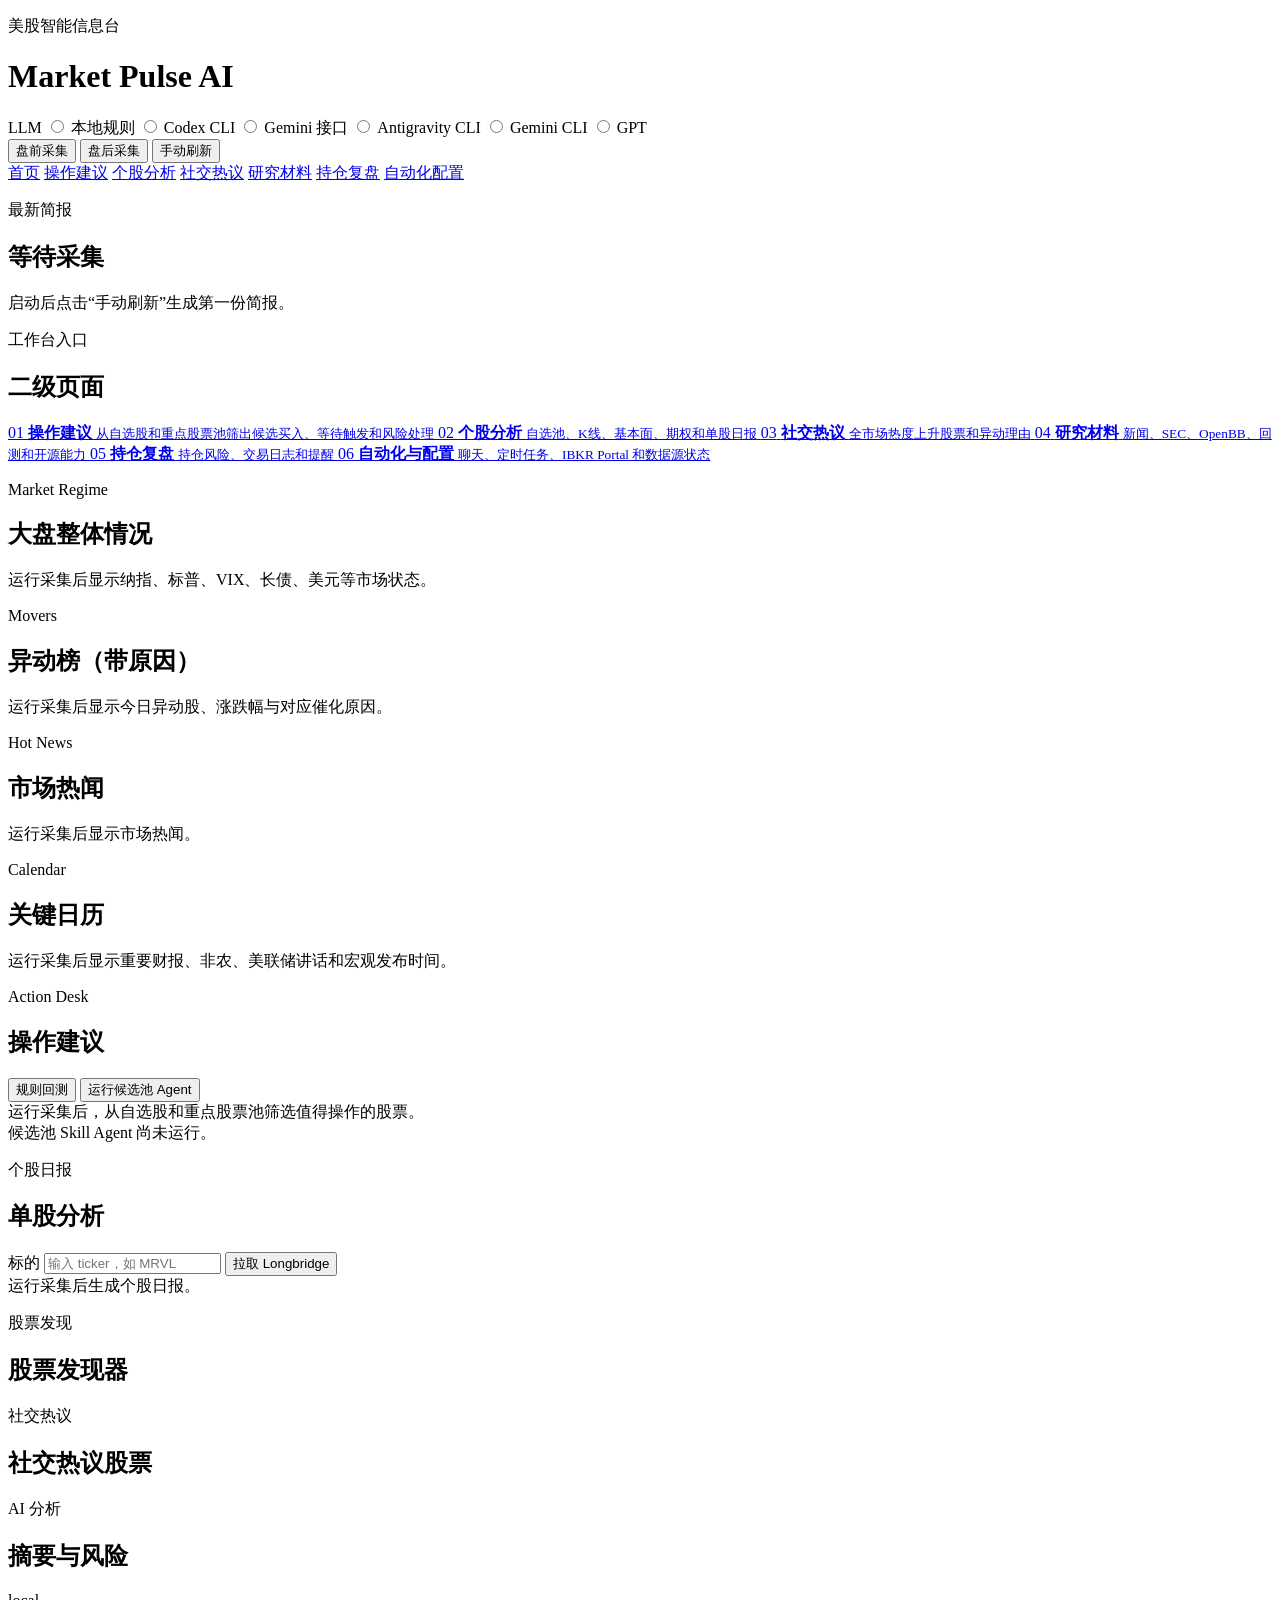
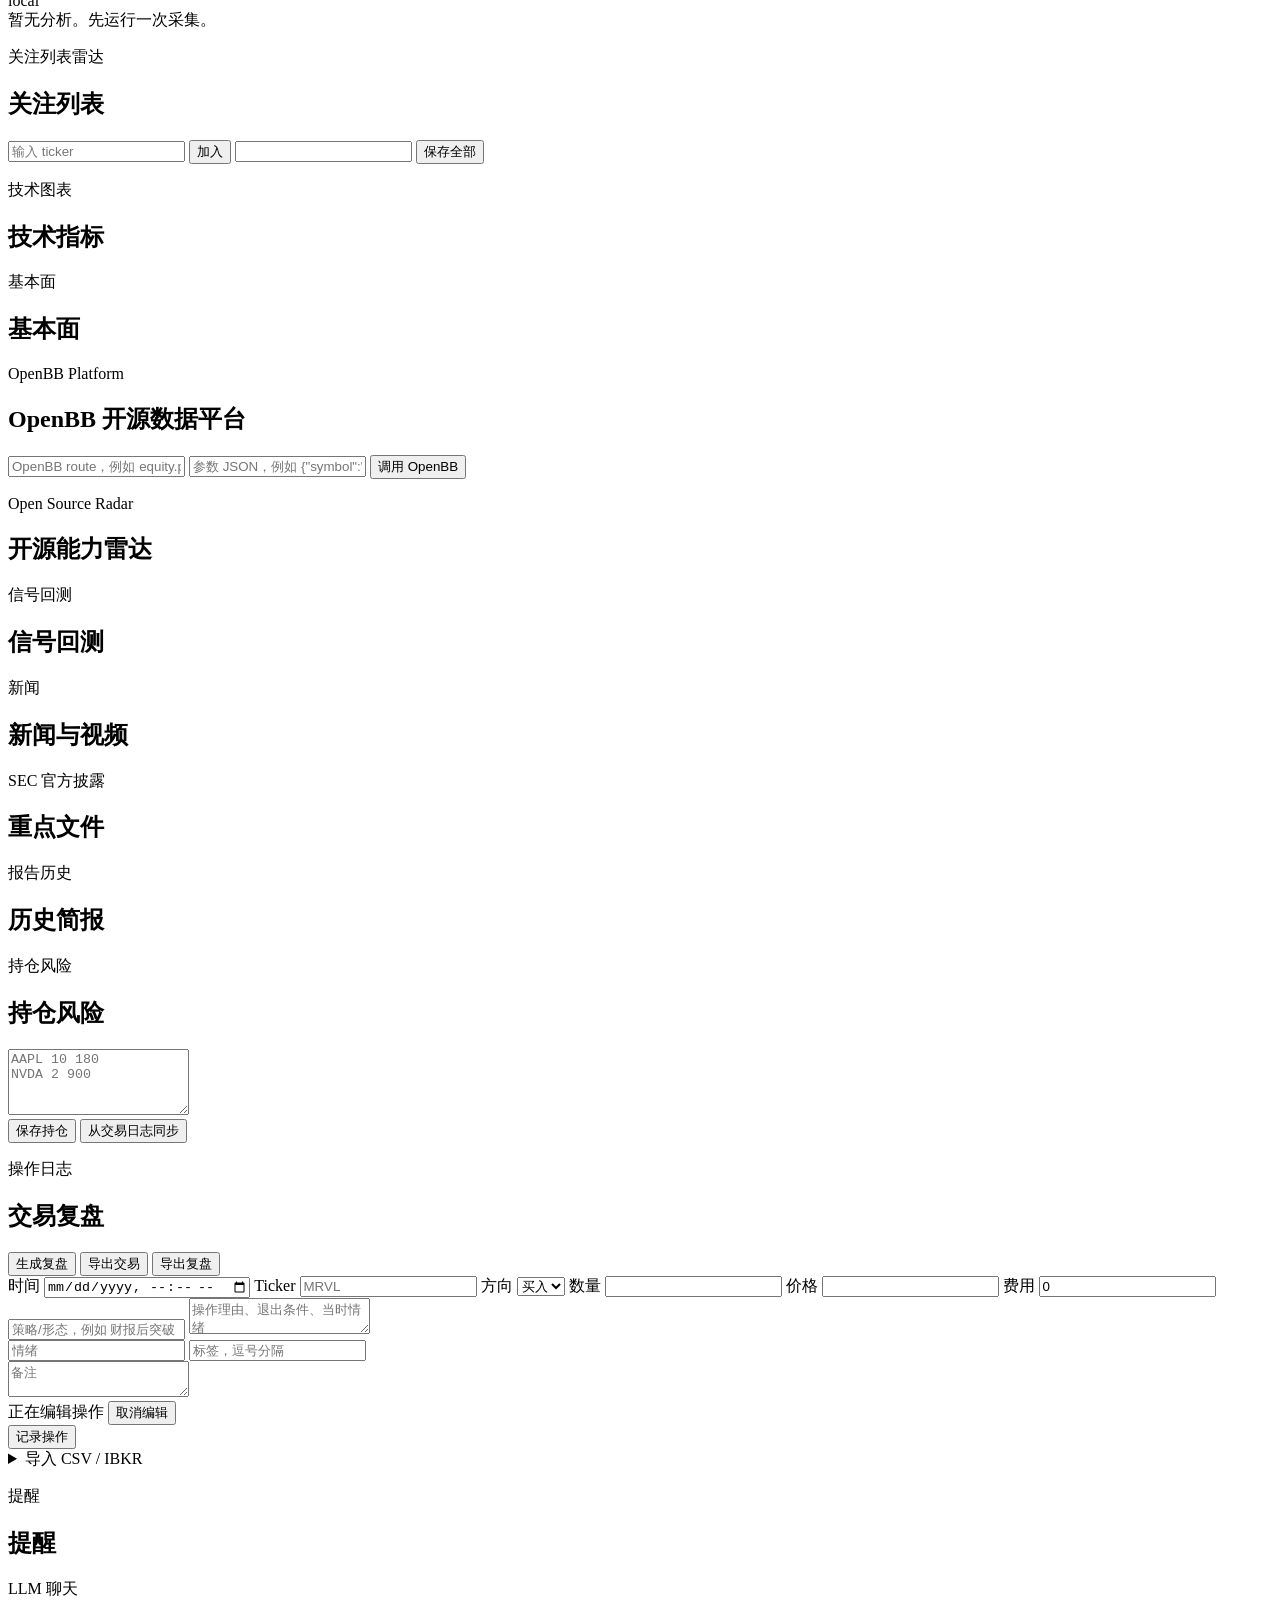
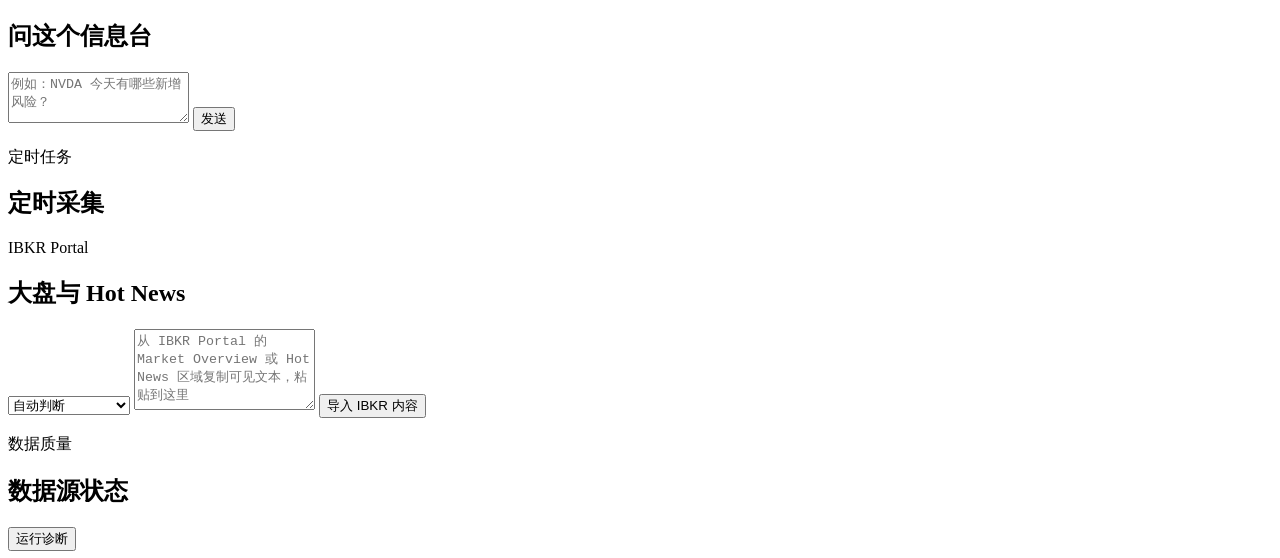
==== public/index.html @ 74708cc5 "Initial import of Market Pulse AI" ====
<!doctype html>
<html lang="zh-CN">
  <head>
    <meta charset="utf-8" />
    <meta name="viewport" content="width=device-width, initial-scale=1" />
    <title>Market Pulse AI</title>
    <link rel="stylesheet" href="/styles.css" />
  </head>
  <body>
    <div class="app-shell">
      <header class="topbar">
        <div>
          <p class="eyebrow">美股智能信息台</p>
          <h1>Market Pulse AI</h1>
        </div>
        <div class="top-controls">
          <div class="llm-picker" role="radiogroup" aria-label="LLM 提供方">
            <span class="llm-label">LLM</span>
            <label class="provider-segment">
              <input type="radio" name="llmProvider" value="local" />
              <span>本地规则</span>
            </label>
            <label class="provider-segment">
              <input type="radio" name="llmProvider" value="codex-cli" />
              <span>Codex CLI</span>
            </label>
            <label class="provider-segment">
              <input type="radio" name="llmProvider" value="gemini" />
              <span>Gemini 接口</span>
            </label>
            <label class="provider-segment">
              <input type="radio" name="llmProvider" value="antigravity-cli" />
              <span>Antigravity CLI</span>
            </label>
            <label class="provider-segment">
              <input type="radio" name="llmProvider" value="gemini-cli" />
              <span>Gemini CLI</span>
            </label>
            <label class="provider-segment">
              <input type="radio" name="llmProvider" value="openai" />
              <span>GPT</span>
            </label>
          </div>
          <div class="top-actions">
            <button id="runPre" class="btn primary" type="button">盘前采集</button>
            <button id="runPost" class="btn" type="button">盘后采集</button>
            <button id="runManual" class="btn ghost" type="button">手动刷新</button>
          </div>
        </div>
      </header>
      <nav class="page-nav" aria-label="页面导航">
        <a href="#/home" data-page-link="home">首页</a>
        <a href="#/actions" data-page-link="actions">操作建议</a>
        <a href="#/stocks" data-page-link="stocks">个股分析</a>
        <a href="#/social" data-page-link="social">社交热议</a>
        <a href="#/research" data-page-link="research">研究材料</a>
        <a href="#/portfolio" data-page-link="portfolio">持仓复盘</a>
        <a href="#/ops" data-page-link="ops">自动化配置</a>
      </nav>

      <main class="layout">
        <section class="main-column">
          <section class="panel status-panel" data-page-panel="ops">
            <div>
              <p class="section-label">最新简报</p>
              <h2 id="briefTitle">等待采集</h2>
              <p id="briefMeta" class="muted">启动后点击“手动刷新”生成第一份简报。</p>
            </div>
            <div class="status-grid" id="statusGrid"></div>
          </section>

          <section class="panel page-gateway-panel" data-page-panel="home">
            <div class="panel-head">
              <div>
                <p class="section-label">工作台入口</p>
                <h2>二级页面</h2>
              </div>
            </div>
            <div class="page-gateway-grid">
              <a class="page-gateway-card" href="#/actions">
                <span>01</span>
                <strong>操作建议</strong>
                <small>从自选股和重点股票池筛出候选买入、等待触发和风险处理</small>
              </a>
              <a class="page-gateway-card" href="#/stocks">
                <span>02</span>
                <strong>个股分析</strong>
                <small>自选池、K线、基本面、期权和单股日报</small>
              </a>
              <a class="page-gateway-card" href="#/social">
                <span>03</span>
                <strong>社交热议</strong>
                <small>全市场热度上升股票和异动理由</small>
              </a>
              <a class="page-gateway-card" href="#/research">
                <span>04</span>
                <strong>研究材料</strong>
                <small>新闻、SEC、OpenBB、回测和开源能力</small>
              </a>
              <a class="page-gateway-card" href="#/portfolio">
                <span>05</span>
                <strong>持仓复盘</strong>
                <small>持仓风险、交易日志和提醒</small>
              </a>
              <a class="page-gateway-card" href="#/ops">
                <span>06</span>
                <strong>自动化与配置</strong>
                <small>聊天、定时任务、IBKR Portal 和数据源状态</small>
              </a>
            </div>
          </section>

          <section class="panel market-panel" data-page-panel="home">
            <div class="panel-head">
              <div>
                <p class="section-label">Market Regime</p>
                <h2>大盘整体情况</h2>
              </div>
            </div>
            <div id="marketOverview" class="market-overview empty-state">
              运行采集后显示纳指、标普、VIX、长债、美元等市场状态。
            </div>
          </section>

          <section class="panel movers-panel" data-page-panel="home">
            <div class="panel-head">
              <div>
                <p class="section-label">Movers</p>
                <h2>异动榜（带原因）</h2>
              </div>
            </div>
            <div id="moversWithReasonsBox" class="movers-box empty-state">
              运行采集后显示今日异动股、涨跌幅与对应催化原因。
            </div>
          </section>

          <section class="panel hot-news-panel" data-page-panel="home">
            <div class="panel-head">
              <div>
                <p class="section-label">Hot News</p>
                <h2>市场热闻</h2>
              </div>
            </div>
            <div id="hotNewsList" class="hot-news-list empty-state">
              运行采集后显示市场热闻。
            </div>
          </section>

          <section class="panel" data-page-panel="home">
            <div class="panel-head">
              <div>
                <p class="section-label">Calendar</p>
                <h2>关键日历</h2>
              </div>
            </div>
            <div id="eventCalendarBox" class="event-calendar-box empty-state">
              运行采集后显示重要财报、非农、美联储讲话和宏观发布时间。
            </div>
          </section>

          <section class="panel action-suggestions-panel" data-page-panel="actions">
            <div class="panel-head">
              <div>
                <p class="section-label">Action Desk</p>
                <h2>操作建议</h2>
              </div>
              <div class="top-actions">
                <button id="runAllStockAgentBacktest" class="btn ghost" type="button">规则回测</button>
                <button id="runAllStockAgent" class="btn secondary" type="button">运行候选池 Agent</button>
              </div>
            </div>
            <div id="actionSuggestionsBox" class="action-suggestions-box empty-state">
              运行采集后，从自选股和重点股票池筛选值得操作的股票。
            </div>
            <div id="allStockAgentBox" class="all-stock-agent-box empty-state">
              候选池 Skill Agent 尚未运行。
            </div>
          </section>

          <section class="panel stock-report-panel" data-page-panel="stocks">
            <div class="panel-head">
              <div>
                <p class="section-label">个股日报</p>
                <h2>单股分析</h2>
              </div>
              <form id="stockReportForm" class="ticker-search-form">
                <label class="ticker-search-wrap">
                  <span>标的</span>
                  <input
                    id="stockReportInput"
                    list="stockReportOptions"
                    autocomplete="off"
                    spellcheck="false"
                    placeholder="输入 ticker，如 MRVL"
                    aria-label="输入个股 ticker"
                  />
                </label>
                <datalist id="stockReportOptions"></datalist>
                <button id="stockReportFetch" class="btn compact" type="submit">拉取 Longbridge</button>
              </form>
            </div>
            <div id="stockReportBox" class="stock-report-box empty-state">
              运行采集后生成个股日报。
            </div>
          </section>

          <section class="panel" data-page-panel="stocks">
            <div class="panel-head">
              <div>
                <p class="section-label">股票发现</p>
                <h2>股票发现器</h2>
              </div>
            </div>
            <div id="discoveryGrid" class="discovery-grid"></div>
          </section>

          <section class="panel" data-page-panel="social">
            <div class="panel-head">
              <div>
                <p class="section-label">社交热议</p>
                <h2>社交热议股票</h2>
              </div>
            </div>
            <div id="socialGrid" class="social-grid"></div>
          </section>

          <section class="panel" data-page-panel="research">
            <div class="panel-head">
              <div>
                <p class="section-label">AI 分析</p>
                <h2>摘要与风险</h2>
              </div>
              <span id="analysisProvider" class="pill">local</span>
            </div>
            <div id="analysisBody" class="analysis-body empty-state">
              暂无分析。先运行一次采集。
            </div>
          </section>

          <section class="panel" data-page-panel="stocks">
            <div class="panel-head">
              <div>
                <p class="section-label">关注列表雷达</p>
                <h2>关注列表</h2>
              </div>
              <form id="watchlistForm" class="watchlist-form">
                <input id="watchlistAddInput" aria-label="新增自选 ticker" placeholder="输入 ticker" />
                <button id="watchlistAddButton" class="btn compact primary" type="button">加入</button>
                <input id="watchlistInput" aria-label="完整关注列表 ticker" />
                <button class="btn compact" type="submit">保存全部</button>
              </form>
            </div>
            <div id="tickerGrid" class="ticker-grid"></div>
          </section>

          <section class="panel" data-page-panel="stocks">
            <div class="panel-head">
              <div>
                <p class="section-label">技术图表</p>
                <h2>技术指标</h2>
              </div>
            </div>
            <div id="technicalGrid" class="technical-grid"></div>
          </section>

          <section class="panel" data-page-panel="stocks">
            <div class="panel-head">
              <div>
                <p class="section-label">基本面</p>
                <h2>基本面</h2>
              </div>
            </div>
            <div id="fundamentalGrid" class="fundamental-grid"></div>
          </section>

          <section class="panel" data-page-panel="research">
            <div class="panel-head">
              <div>
                <p class="section-label">OpenBB Platform</p>
                <h2>OpenBB 开源数据平台</h2>
              </div>
            </div>
            <form id="openbbRouteForm" class="openbb-route-form">
              <input id="openbbRouteInput" placeholder="OpenBB route，例如 equity.price.quote" />
              <input id="openbbParamsInput" placeholder='参数 JSON，例如 {"symbol":"AAPL","provider":"yfinance"}' />
              <button class="btn compact" type="submit">调用 OpenBB</button>
            </form>
            <div id="openbbRouteResult" class="openbb-route-result"></div>
            <div id="openbbGrid" class="openbb-grid"></div>
          </section>

          <section class="panel" data-page-panel="research">
            <div class="panel-head">
              <div>
                <p class="section-label">Open Source Radar</p>
                <h2>开源能力雷达</h2>
              </div>
            </div>
            <div id="capabilityRadar" class="capability-radar"></div>
          </section>

          <section class="panel" data-page-panel="research">
            <div class="panel-head">
              <div>
                <p class="section-label">信号回测</p>
                <h2>信号回测</h2>
              </div>
            </div>
            <div id="backtestBox" class="backtest-box"></div>
          </section>

          <section class="split" data-page-panel="research">
            <section class="panel">
              <div class="panel-head">
                <div>
                  <p class="section-label">新闻</p>
                  <h2>新闻与视频</h2>
                </div>
              </div>
              <div id="newsList" class="feed-list"></div>
            </section>

            <section class="panel">
              <div class="panel-head">
                <div>
                  <p class="section-label">SEC 官方披露</p>
                  <h2>重点文件</h2>
                </div>
              </div>
              <div id="filingList" class="feed-list"></div>
            </section>
          </section>
        </section>

        <aside class="side-column">
          <section class="panel" data-page-panel="ops">
            <div class="panel-head">
              <div>
                <p class="section-label">报告历史</p>
                <h2>历史简报</h2>
              </div>
            </div>
            <div id="runHistoryBox" class="run-history-box"></div>
          </section>

          <section class="panel" data-page-panel="portfolio">
            <div class="panel-head">
              <div>
                <p class="section-label">持仓风险</p>
                <h2>持仓风险</h2>
              </div>
            </div>
            <form id="portfolioForm" class="portfolio-form">
              <textarea
                id="portfolioInput"
                rows="4"
                placeholder="AAPL 10 180&#10;NVDA 2 900"
              ></textarea>
              <div class="portfolio-actions">
                <button class="btn compact" type="submit">保存持仓</button>
                <button id="portfolioFromTradesButton" class="btn compact ghost" type="button">从交易日志同步</button>
              </div>
            </form>
            <div id="portfolioBox" class="portfolio-box"></div>
          </section>

          <section class="panel trade-journal-panel" data-page-panel="portfolio">
            <div class="panel-head">
              <div>
                <p class="section-label">操作日志</p>
                <h2>交易复盘</h2>
              </div>
              <div class="trade-toolbar">
                <button id="tradeReviewButton" class="btn compact" type="button">生成复盘</button>
                <button id="tradeExportButton" class="btn compact ghost" type="button">导出交易</button>
                <button id="tradeJournalExportButton" class="btn compact ghost" type="button">导出复盘</button>
              </div>
            </div>
            <form id="tradeForm" class="trade-form">
              <div class="trade-form-grid">
                <label>
                  <span>时间</span>
                  <input id="tradeDate" type="datetime-local" />
                </label>
                <label>
                  <span>Ticker</span>
                  <input id="tradeTicker" placeholder="MRVL" />
                </label>
                <label>
                  <span>方向</span>
                  <select id="tradeSide">
                    <option value="buy">买入</option>
                    <option value="sell">卖出</option>
                  </select>
                </label>
                <label>
                  <span>数量</span>
                  <input id="tradeQuantity" type="number" min="0" step="0.0001" />
                </label>
                <label>
                  <span>价格</span>
                  <input id="tradePrice" type="number" min="0" step="0.0001" />
                </label>
                <label>
                  <span>费用</span>
                  <input id="tradeFees" type="number" min="0" step="0.01" value="0" />
                </label>
              </div>
              <input id="tradeStrategy" placeholder="策略/形态，例如 财报后突破" />
              <textarea id="tradeThesis" rows="2" placeholder="操作理由、退出条件、当时情绪"></textarea>
              <div class="trade-form-grid compact-grid">
                <input id="tradeEmotion" placeholder="情绪" />
                <input id="tradeTags" placeholder="标签，逗号分隔" />
              </div>
              <textarea id="tradeNotes" rows="2" placeholder="备注"></textarea>
              <div id="tradeEditBar" class="trade-edit-bar hidden">
                <span id="tradeEditLabel">正在编辑操作</span>
                <button id="tradeEditCancel" class="icon-text" type="button">取消编辑</button>
              </div>
              <button id="tradeSubmitButton" class="btn compact primary" type="submit">记录操作</button>
            </form>
            <details class="import-box">
              <summary>导入 CSV / IBKR</summary>
              <textarea
                id="tradeImportText"
                rows="4"
                placeholder="date,ticker,side,quantity,price,fees,strategy,notes&#10;或粘贴 IBKR Flex XML，包含 <Trade> / <TradeConfirm>"
              ></textarea>
              <div class="trade-actions">
                <button id="tradeImportButton" class="btn compact" type="button">导入文本</button>
                <button id="ibkrSyncButton" class="btn compact ghost" type="button">同步 IBKR Flex</button>
              </div>
            </details>
            <div id="tradeJournalBox" class="trade-journal-box"></div>
            <div id="tradeReviewBox" class="trade-review-box"></div>
          </section>

          <section class="panel" data-page-panel="portfolio">
            <div class="panel-head">
              <div>
                <p class="section-label">提醒</p>
                <h2>提醒</h2>
              </div>
            </div>
            <div id="alertsBox" class="alerts-box"></div>
          </section>

          <section class="panel chat-panel" data-page-panel="ops">
            <div class="panel-head">
              <div>
                <p class="section-label">LLM 聊天</p>
                <h2>问这个信息台</h2>
              </div>
            </div>
            <div id="chatLog" class="chat-log"></div>
            <form id="chatForm" class="chat-form">
              <textarea
                id="chatInput"
                rows="3"
                placeholder="例如：NVDA 今天有哪些新增风险？"
              ></textarea>
              <button class="btn primary" type="submit">发送</button>
            </form>
          </section>

          <section class="panel" data-page-panel="ops">
            <div class="panel-head">
              <div>
                <p class="section-label">定时任务</p>
                <h2>定时采集</h2>
              </div>
            </div>
            <div id="scheduleBox" class="stack"></div>
          </section>

          <section class="panel" data-page-panel="ops">
            <div class="panel-head">
              <div>
                <p class="section-label">IBKR Portal</p>
                <h2>大盘与 Hot News</h2>
              </div>
            </div>
            <form id="ibkrPortalForm" class="ibkr-portal-form">
              <div class="feed-meta" id="ibkrPortalMeta"></div>
              <select id="ibkrPortalKind" aria-label="IBKR Portal 内容类型">
                <option value="mixed">自动判断</option>
                <option value="market-overview">Market Overview</option>
                <option value="hot-news">Hot News</option>
              </select>
              <textarea
                id="ibkrPortalInput"
                rows="5"
                placeholder="从 IBKR Portal 的 Market Overview 或 Hot News 区域复制可见文本，粘贴到这里"
              ></textarea>
              <button class="btn compact" type="submit">导入 IBKR 内容</button>
            </form>
          </section>

          <section class="panel" data-page-panel="ops">
            <div class="panel-head">
              <div>
                <p class="section-label">数据质量</p>
                <h2>数据源状态</h2>
              </div>
              <button id="diagnoseSources" class="btn compact" type="button">运行诊断</button>
            </div>
            <div id="providerBox" class="provider-box"></div>
          </section>
        </aside>
      </main>
    </div>

    <script src="/app.js"></script>
  </body>
</html>
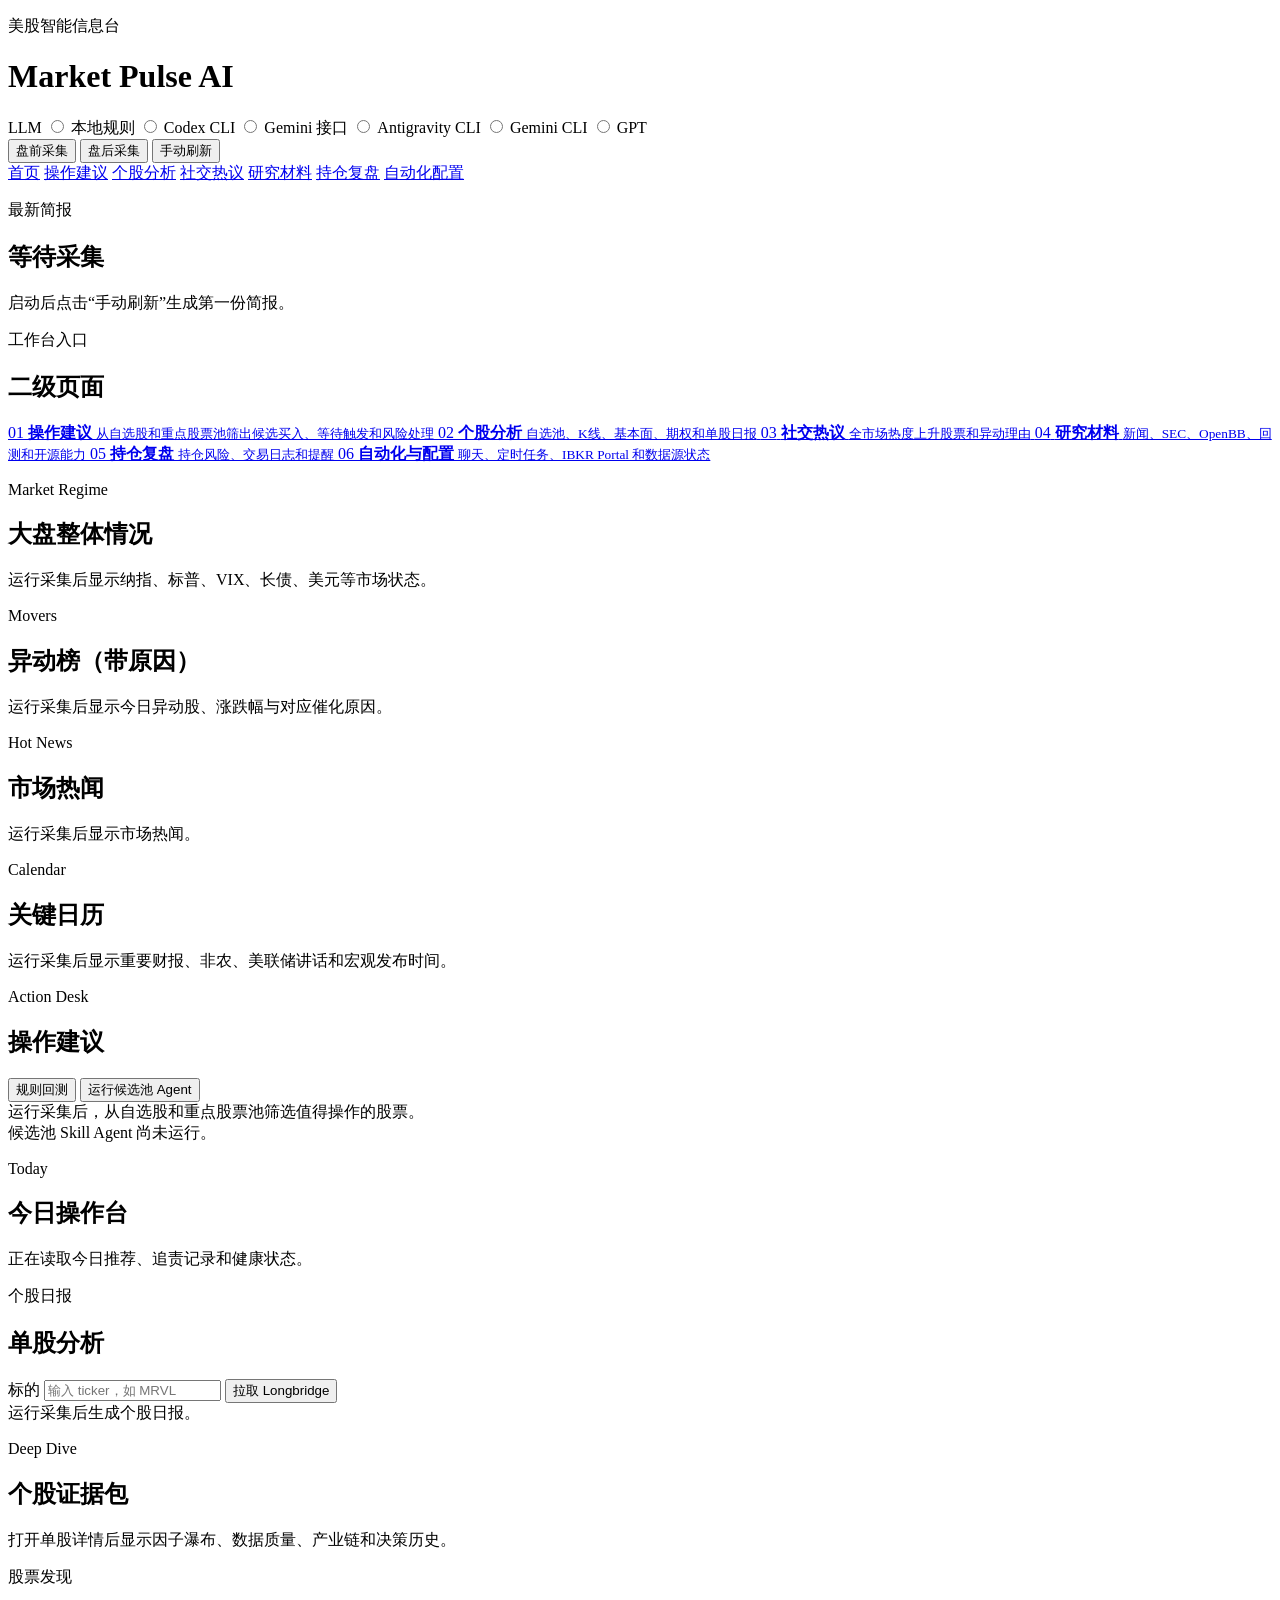
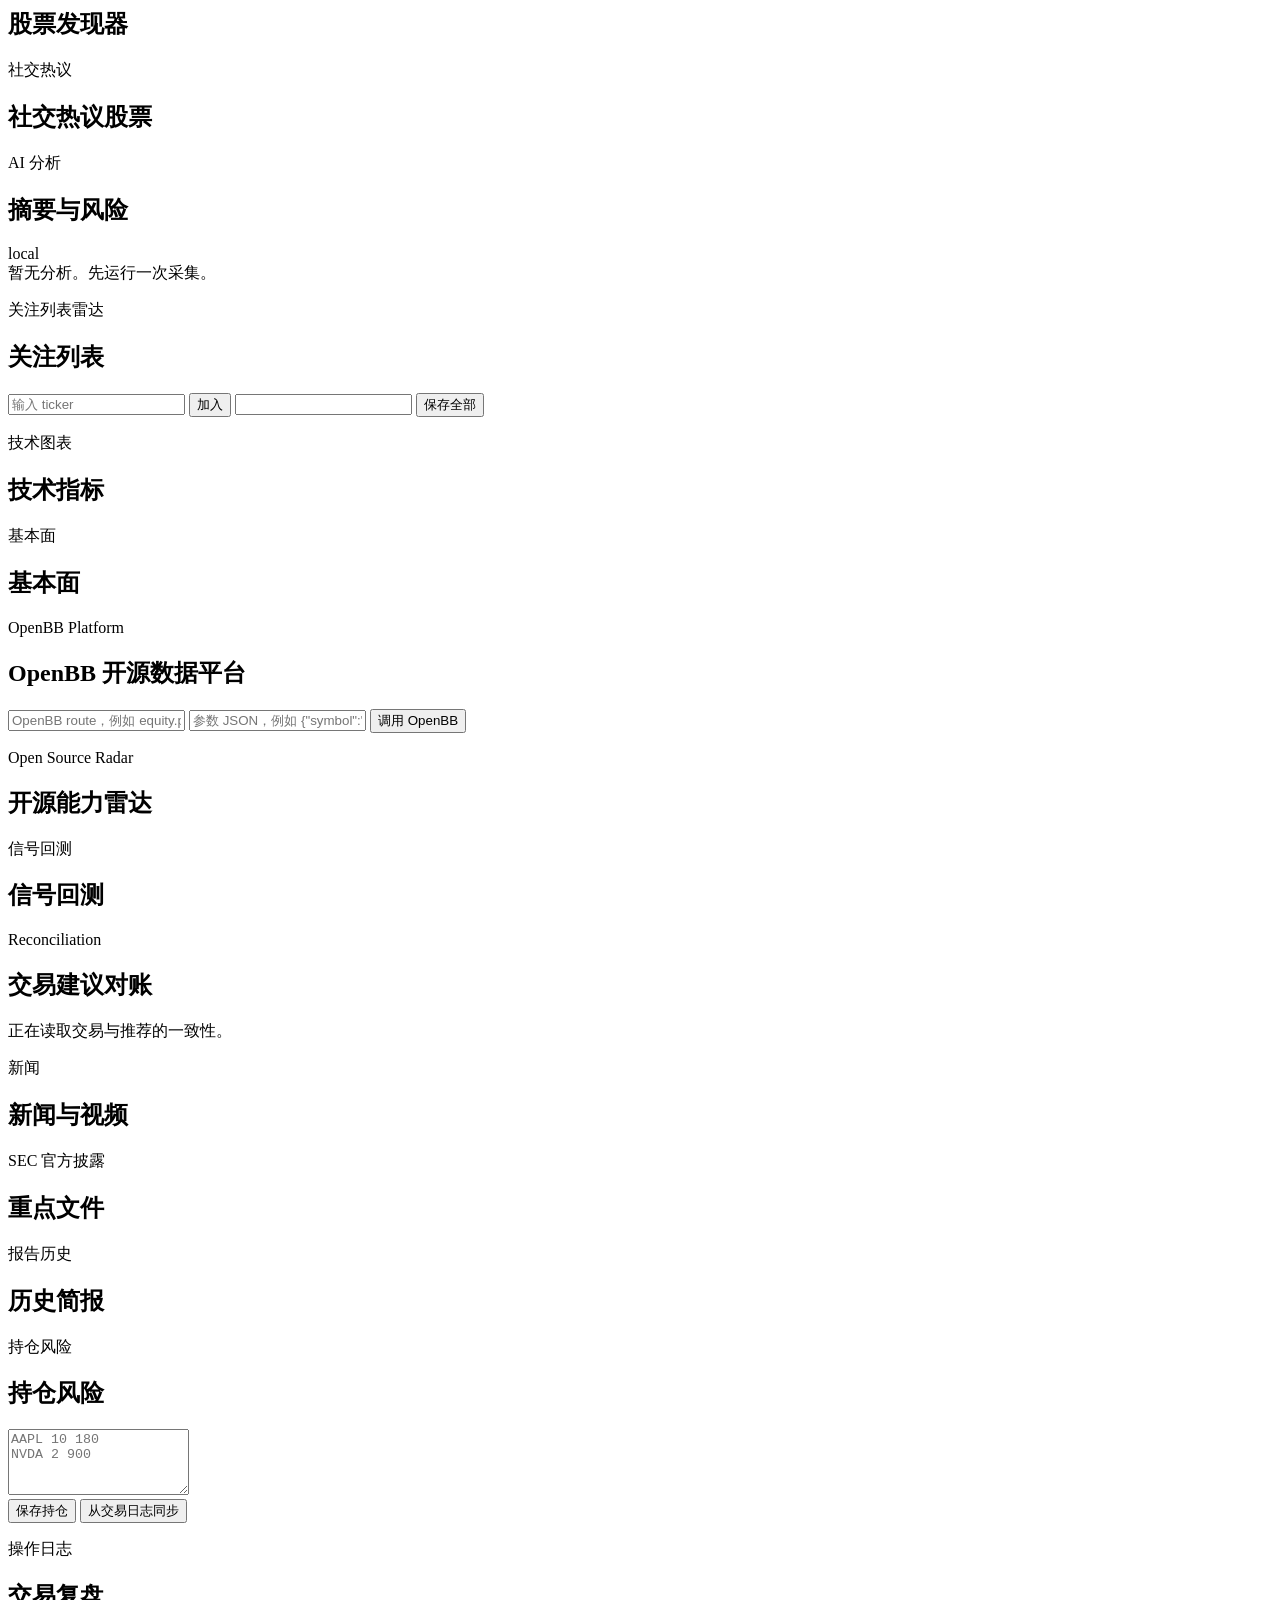
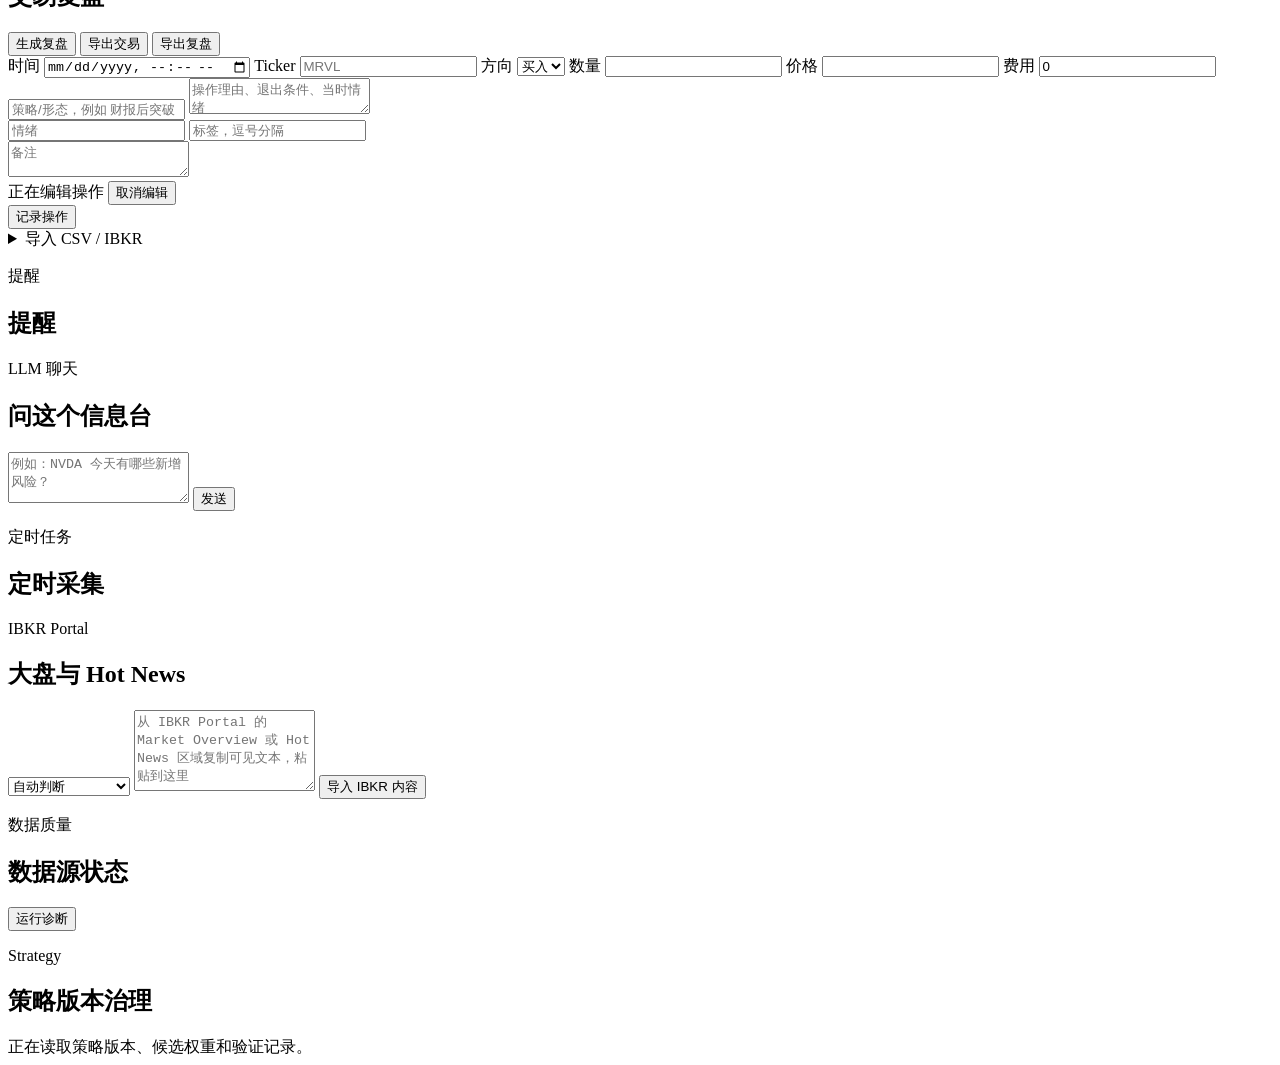
==== commit 92d1ad63: "WP9: add daily loop frontend surfaces" ====
--- a/public/index.html
+++ b/public/index.html
@@ -177,6 +177,18 @@
             </div>
           </section>
 
+          <section class="panel" data-page-panel="actions">
+            <div class="panel-head">
+              <div>
+                <p class="section-label">Today</p>
+                <h2>今日操作台</h2>
+              </div>
+            </div>
+            <div id="todayDeskBox" class="daily-loop-box empty-state">
+              正在读取今日推荐、追责记录和健康状态。
+            </div>
+          </section>
+
           <section class="panel stock-report-panel" data-page-panel="stocks">
             <div class="panel-head">
               <div>
@@ -207,6 +219,18 @@
           <section class="panel" data-page-panel="stocks">
             <div class="panel-head">
               <div>
+                <p class="section-label">Deep Dive</p>
+                <h2>个股证据包</h2>
+              </div>
+            </div>
+            <div id="stockDeepDiveBox" class="deep-dive-box empty-state">
+              打开单股详情后显示因子瀑布、数据质量、产业链和决策历史。
+            </div>
+          </section>
+
+          <section class="panel" data-page-panel="stocks">
+            <div class="panel-head">
+              <div>
                 <p class="section-label">股票发现</p>
                 <h2>股票发现器</h2>
               </div>
@@ -307,6 +331,18 @@
               </div>
             </div>
             <div id="backtestBox" class="backtest-box"></div>
+          </section>
+
+          <section class="panel" data-page-panel="portfolio">
+            <div class="panel-head">
+              <div>
+                <p class="section-label">Reconciliation</p>
+                <h2>交易建议对账</h2>
+              </div>
+            </div>
+            <div id="recommendationReconciliationBox" class="reconciliation-box empty-state">
+              正在读取交易与推荐的一致性。
+            </div>
           </section>
 
           <section class="split" data-page-panel="research">
@@ -506,6 +542,18 @@
             </div>
             <div id="providerBox" class="provider-box"></div>
           </section>
+
+          <section class="panel" data-page-panel="ops">
+            <div class="panel-head">
+              <div>
+                <p class="section-label">Strategy</p>
+                <h2>策略版本治理</h2>
+              </div>
+            </div>
+            <div id="strategyGovernanceBox" class="strategy-governance-box empty-state">
+              正在读取策略版本、候选权重和验证记录。
+            </div>
+          </section>
         </aside>
       </main>
     </div>
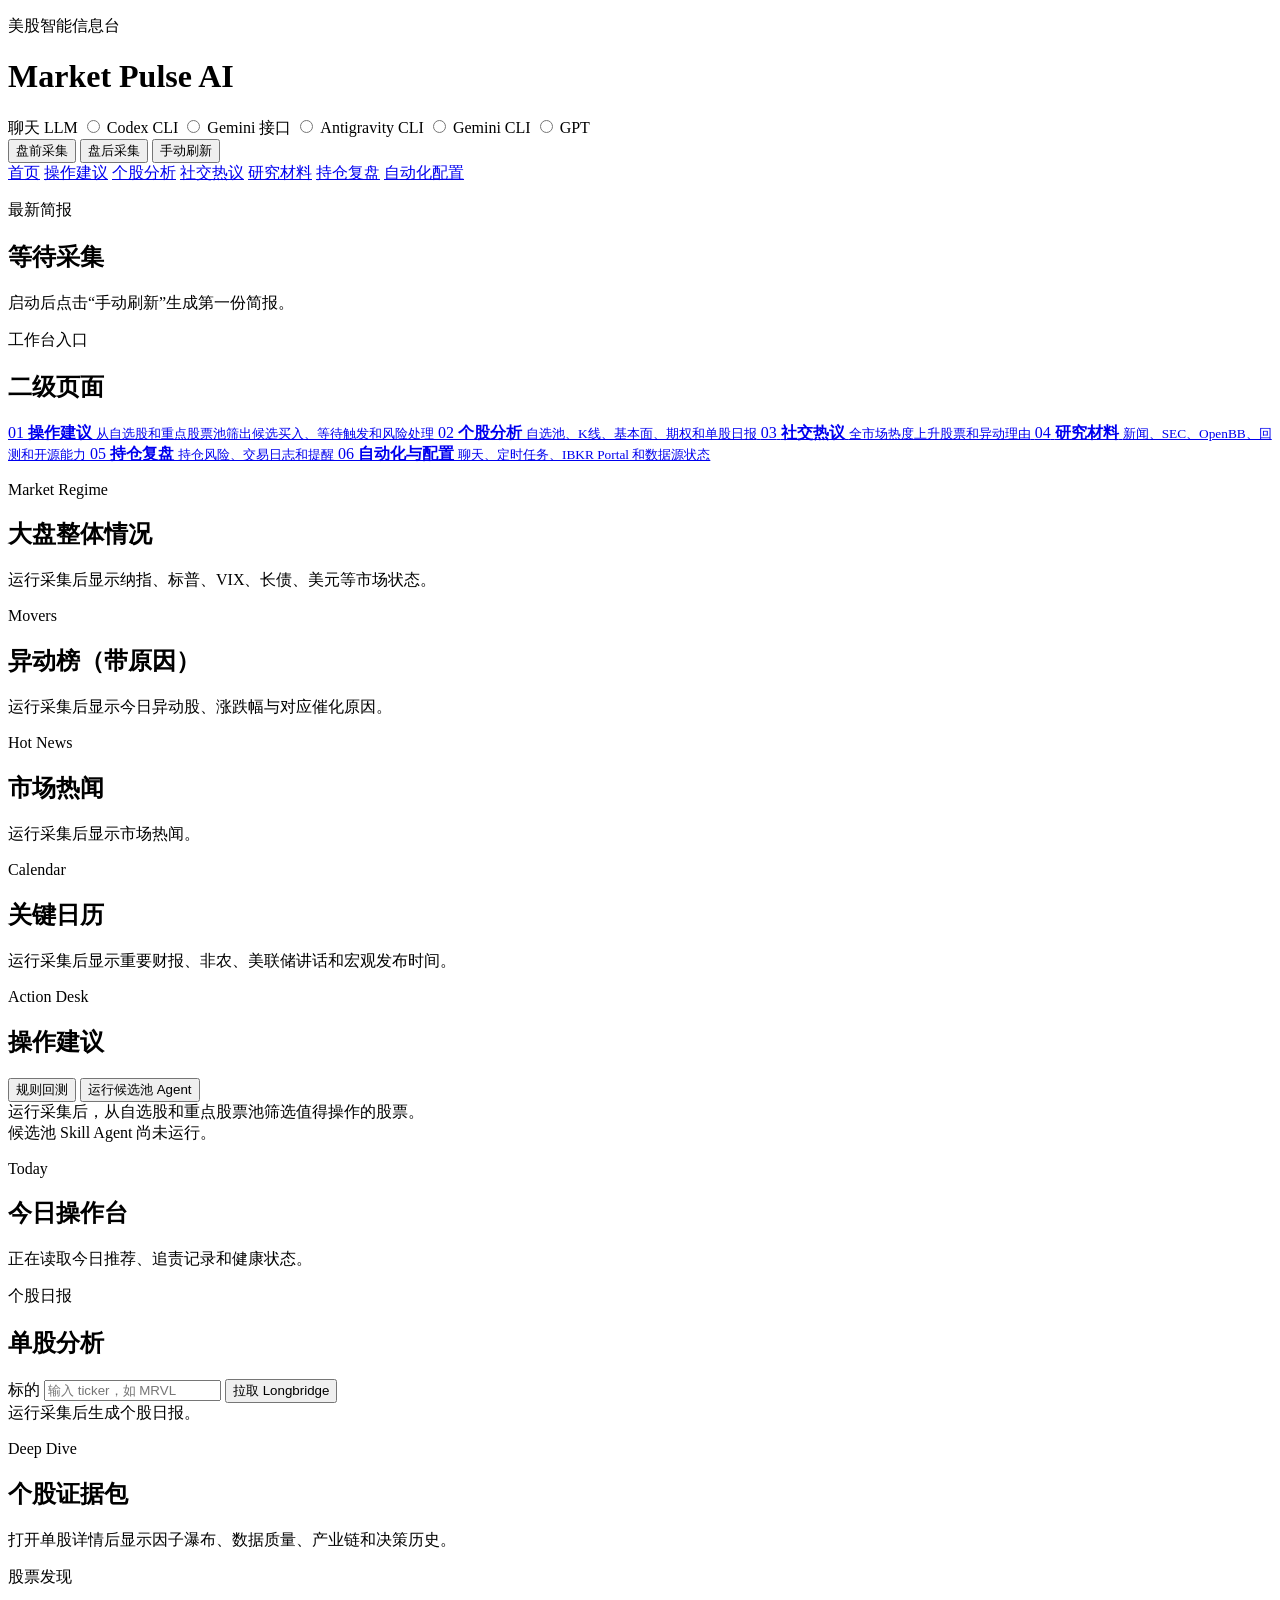
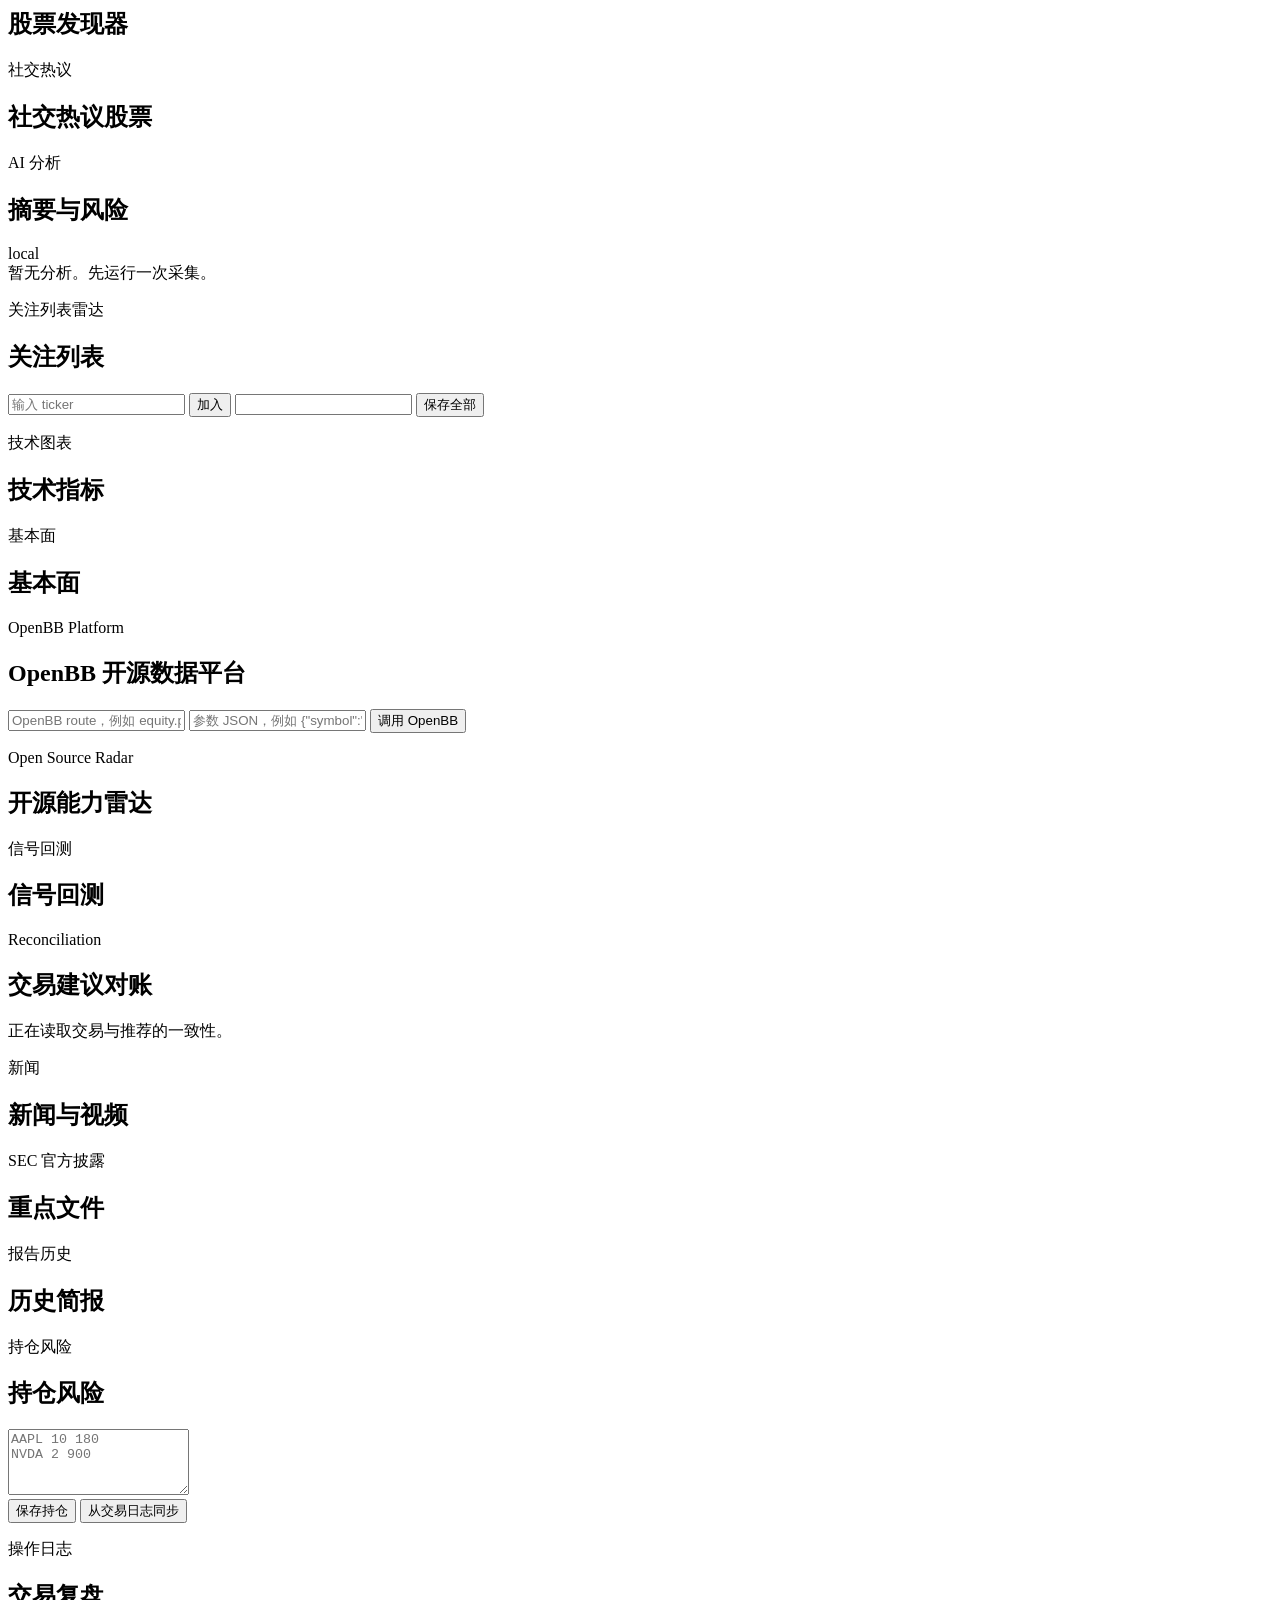
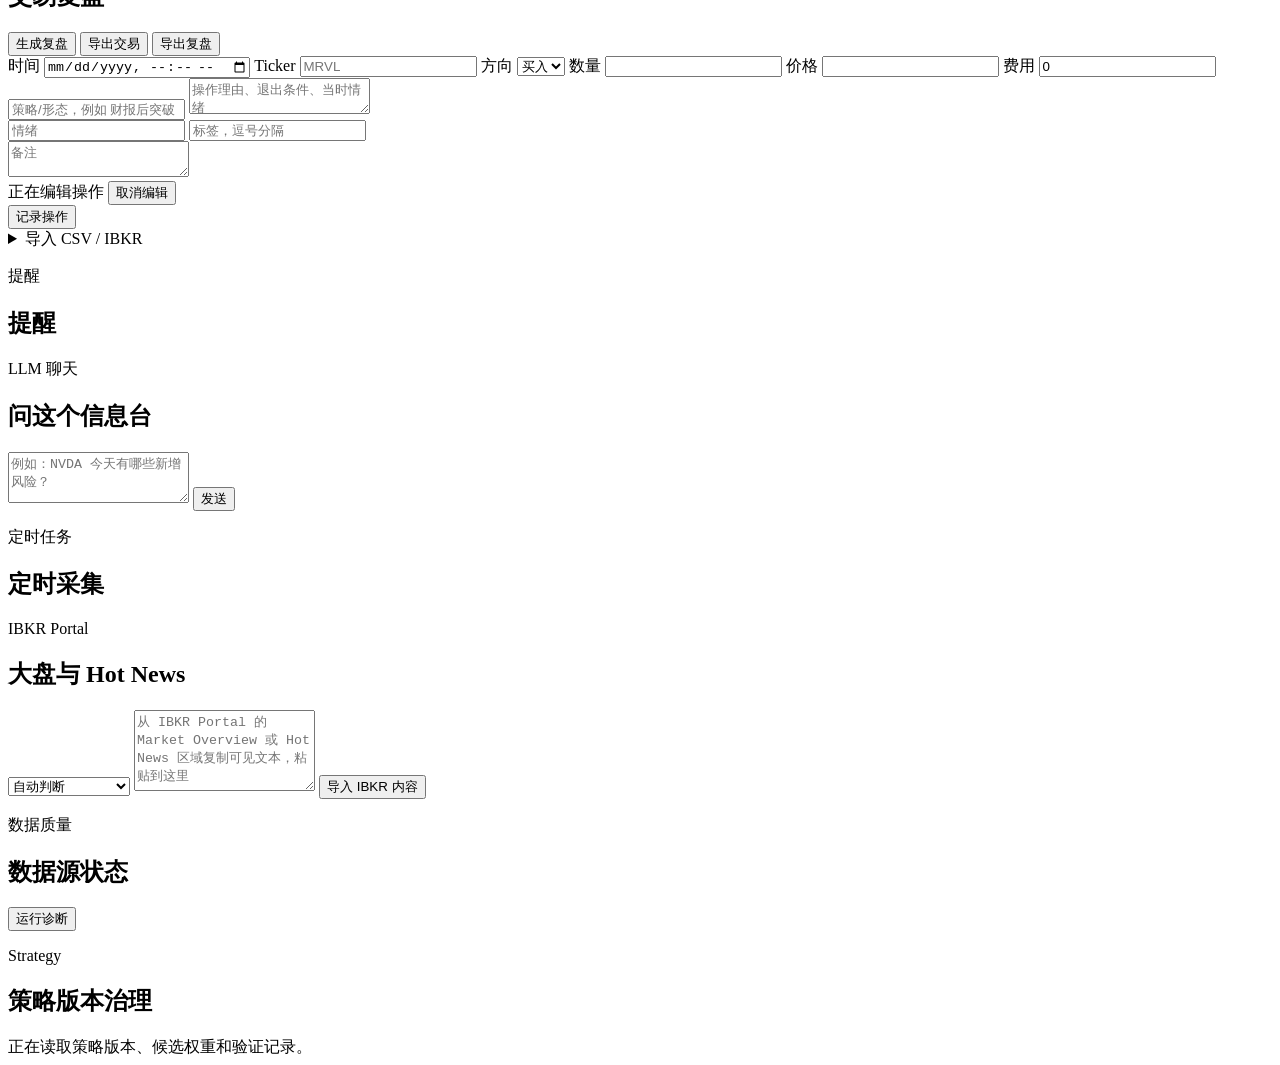
==== commit 0216c46d: "fix: harden reports, learning, storage, and UI" ====
--- a/public/index.html
+++ b/public/index.html
@@ -14,12 +14,8 @@
           <h1>Market Pulse AI</h1>
         </div>
         <div class="top-controls">
-          <div class="llm-picker" role="radiogroup" aria-label="LLM 提供方">
-            <span class="llm-label">LLM</span>
-            <label class="provider-segment">
-              <input type="radio" name="llmProvider" value="local" />
-              <span>本地规则</span>
-            </label>
+          <div class="llm-picker" role="radiogroup" aria-label="聊天 LLM 提供方">
+            <span class="llm-label">聊天 LLM</span>
             <label class="provider-segment">
               <input type="radio" name="llmProvider" value="codex-cli" />
               <span>Codex CLI</span>
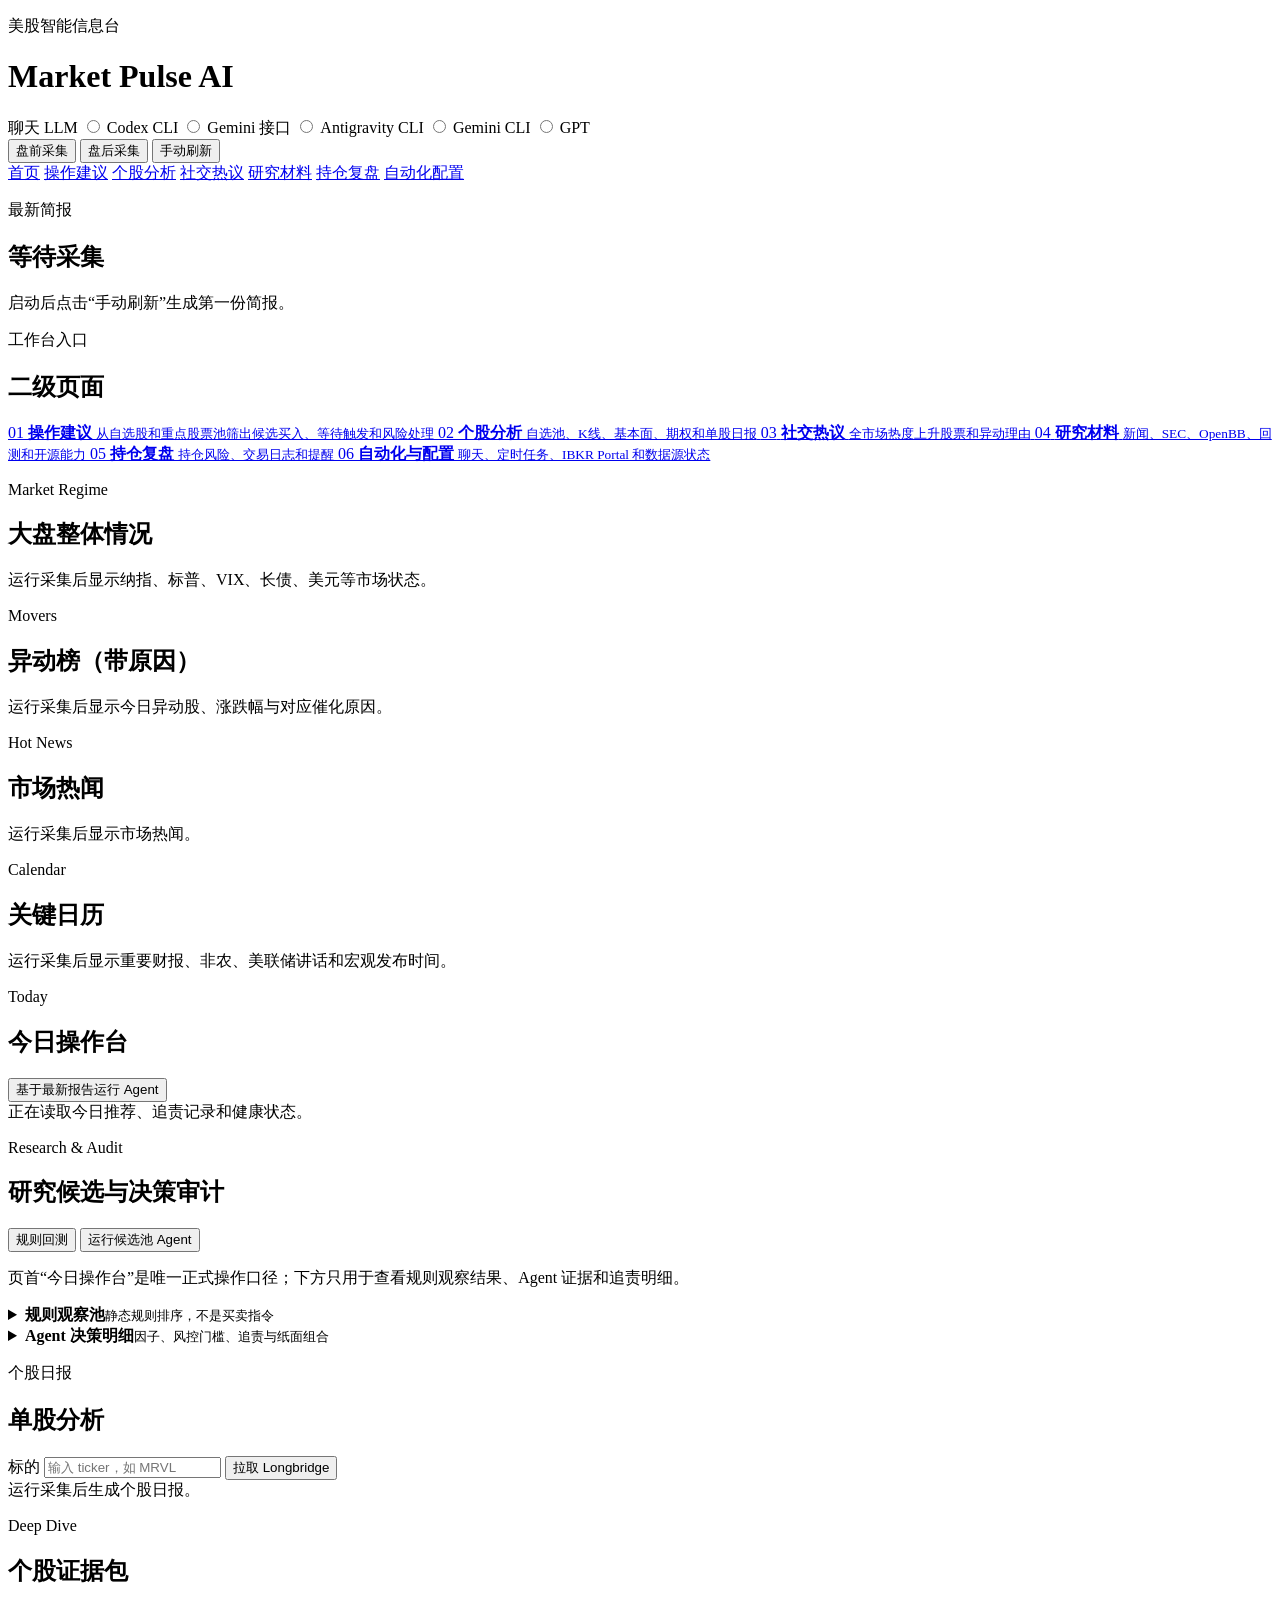
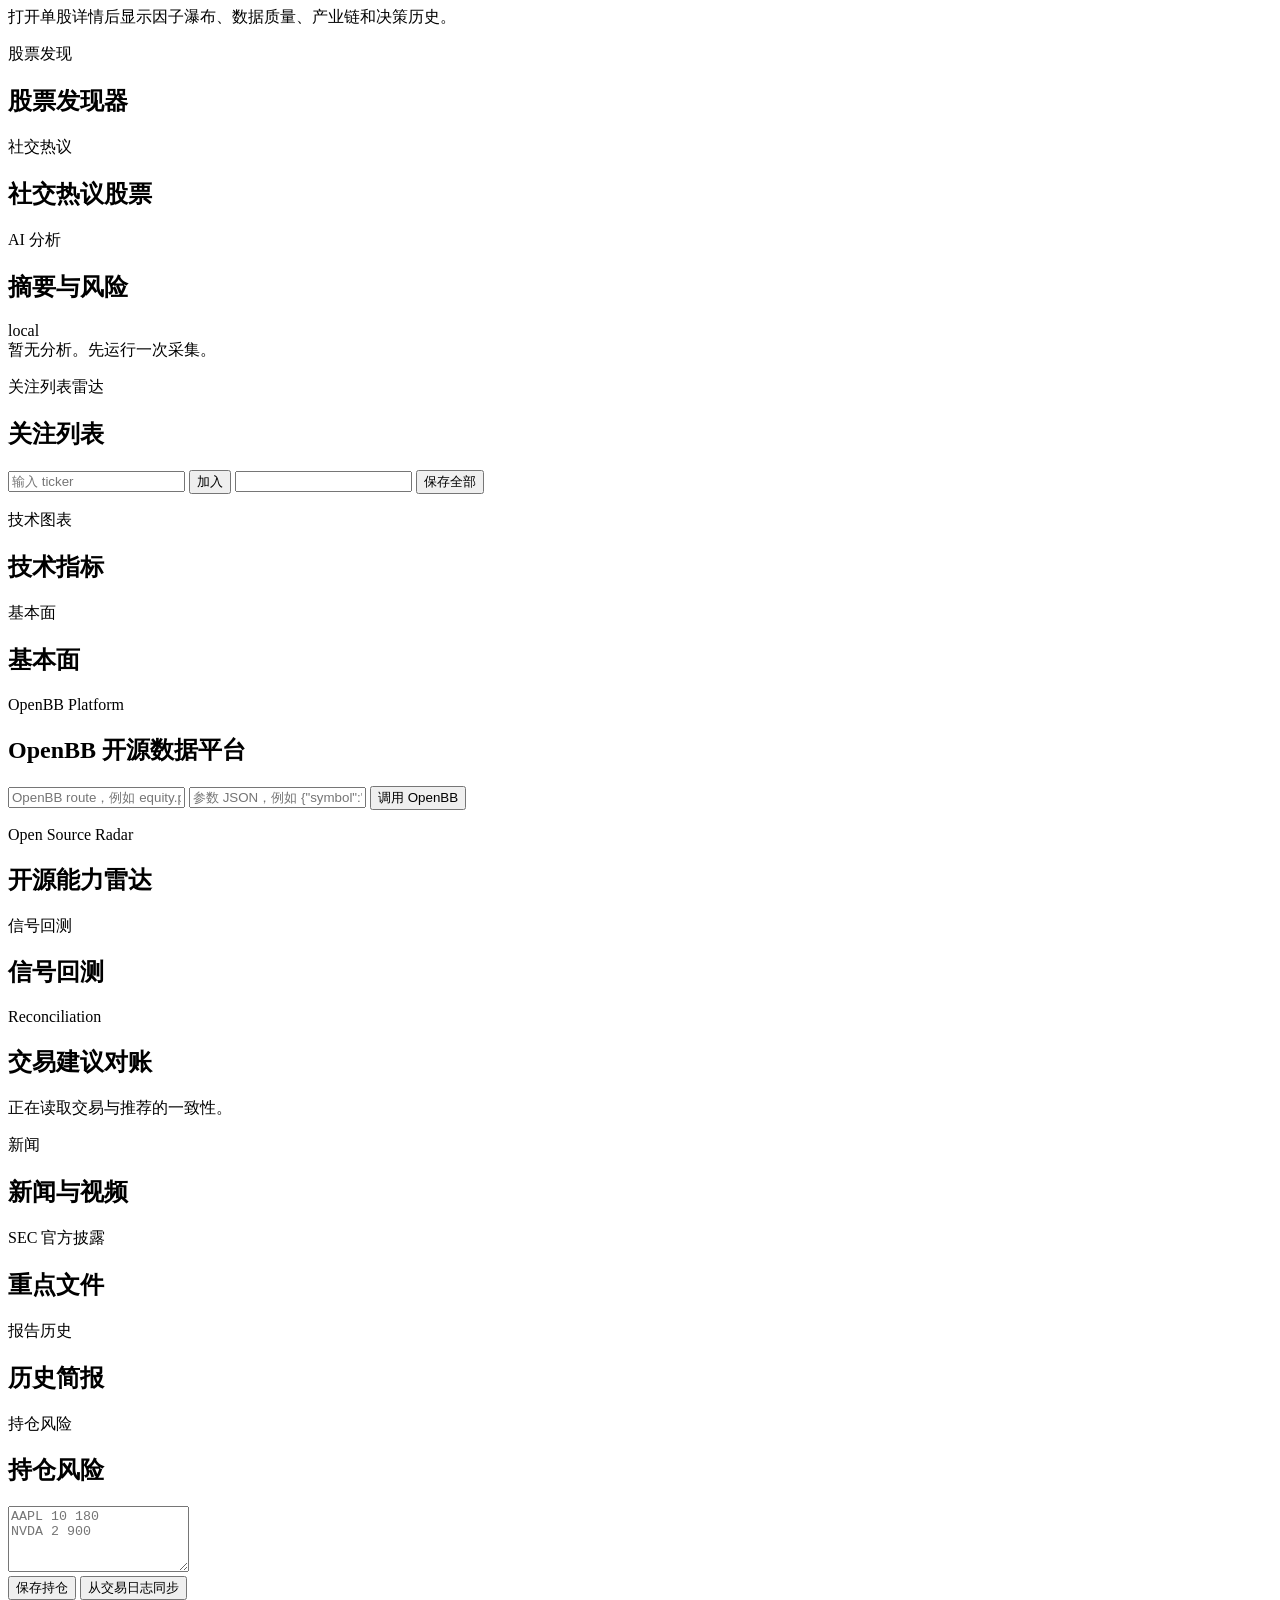
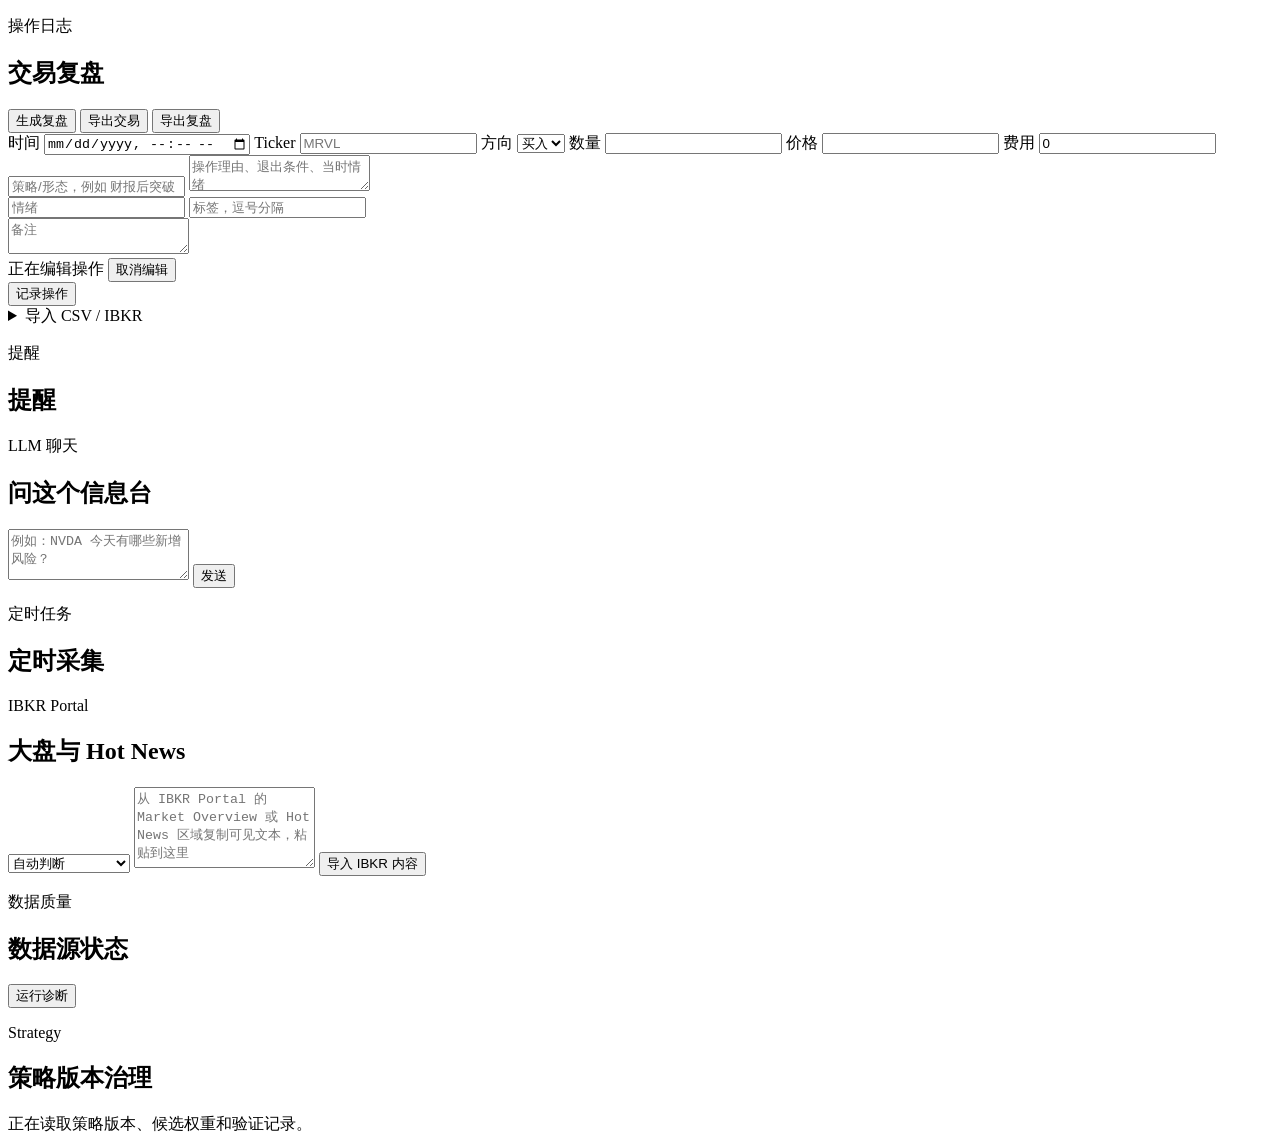
==== commit 6adbf1d7: "Harden recommendations and simplify decision UI" ====
--- a/public/index.html
+++ b/public/index.html
@@ -154,35 +154,47 @@
             </div>
           </section>
 
+          <section class="panel action-priority-panel" data-page-panel="actions">
+            <div class="panel-head">
+              <div>
+                <p class="section-label">Today</p>
+                <h2>今日操作台</h2>
+              </div>
+              <button id="todayRunAgent" class="btn secondary compact" type="button">基于最新报告运行 Agent</button>
+            </div>
+            <div id="todayDeskBox" class="daily-loop-box empty-state">
+              正在读取今日推荐、追责记录和健康状态。
+            </div>
+          </section>
+
           <section class="panel action-suggestions-panel" data-page-panel="actions">
             <div class="panel-head">
               <div>
-                <p class="section-label">Action Desk</p>
-                <h2>操作建议</h2>
+                <p class="section-label">Research & Audit</p>
+                <h2>研究候选与决策审计</h2>
               </div>
               <div class="top-actions">
                 <button id="runAllStockAgentBacktest" class="btn ghost" type="button">规则回测</button>
                 <button id="runAllStockAgent" class="btn secondary" type="button">运行候选池 Agent</button>
               </div>
             </div>
-            <div id="actionSuggestionsBox" class="action-suggestions-box empty-state">
-              运行采集后，从自选股和重点股票池筛选值得操作的股票。
-            </div>
-            <div id="allStockAgentBox" class="all-stock-agent-box empty-state">
-              候选池 Skill Agent 尚未运行。
-            </div>
-          </section>
-
-          <section class="panel" data-page-panel="actions">
-            <div class="panel-head">
-              <div>
-                <p class="section-label">Today</p>
-                <h2>今日操作台</h2>
-              </div>
-            </div>
-            <div id="todayDeskBox" class="daily-loop-box empty-state">
-              正在读取今日推荐、追责记录和健康状态。
-            </div>
+            <p class="panel-guidance">页首“今日操作台”是唯一正式操作口径；下方只用于查看规则观察结果、Agent 证据和追责明细。</p>
+            <details class="workspace-disclosure agent-disclosure">
+              <summary>
+                <span><strong>规则观察池</strong><small>静态规则排序，不是买卖指令</small></span>
+              </summary>
+              <div id="actionSuggestionsBox" class="action-suggestions-box empty-state">
+                运行采集后，从自选股和重点股票池生成研究观察顺序。
+              </div>
+            </details>
+            <details class="workspace-disclosure agent-disclosure">
+              <summary>
+                <span><strong>Agent 决策明细</strong><small>因子、风控门槛、追责与纸面组合</small></span>
+              </summary>
+              <div id="allStockAgentBox" class="all-stock-agent-box empty-state">
+                候选池 Skill Agent 尚未运行。
+              </div>
+            </details>
           </section>
 
           <section class="panel stock-report-panel" data-page-panel="stocks">
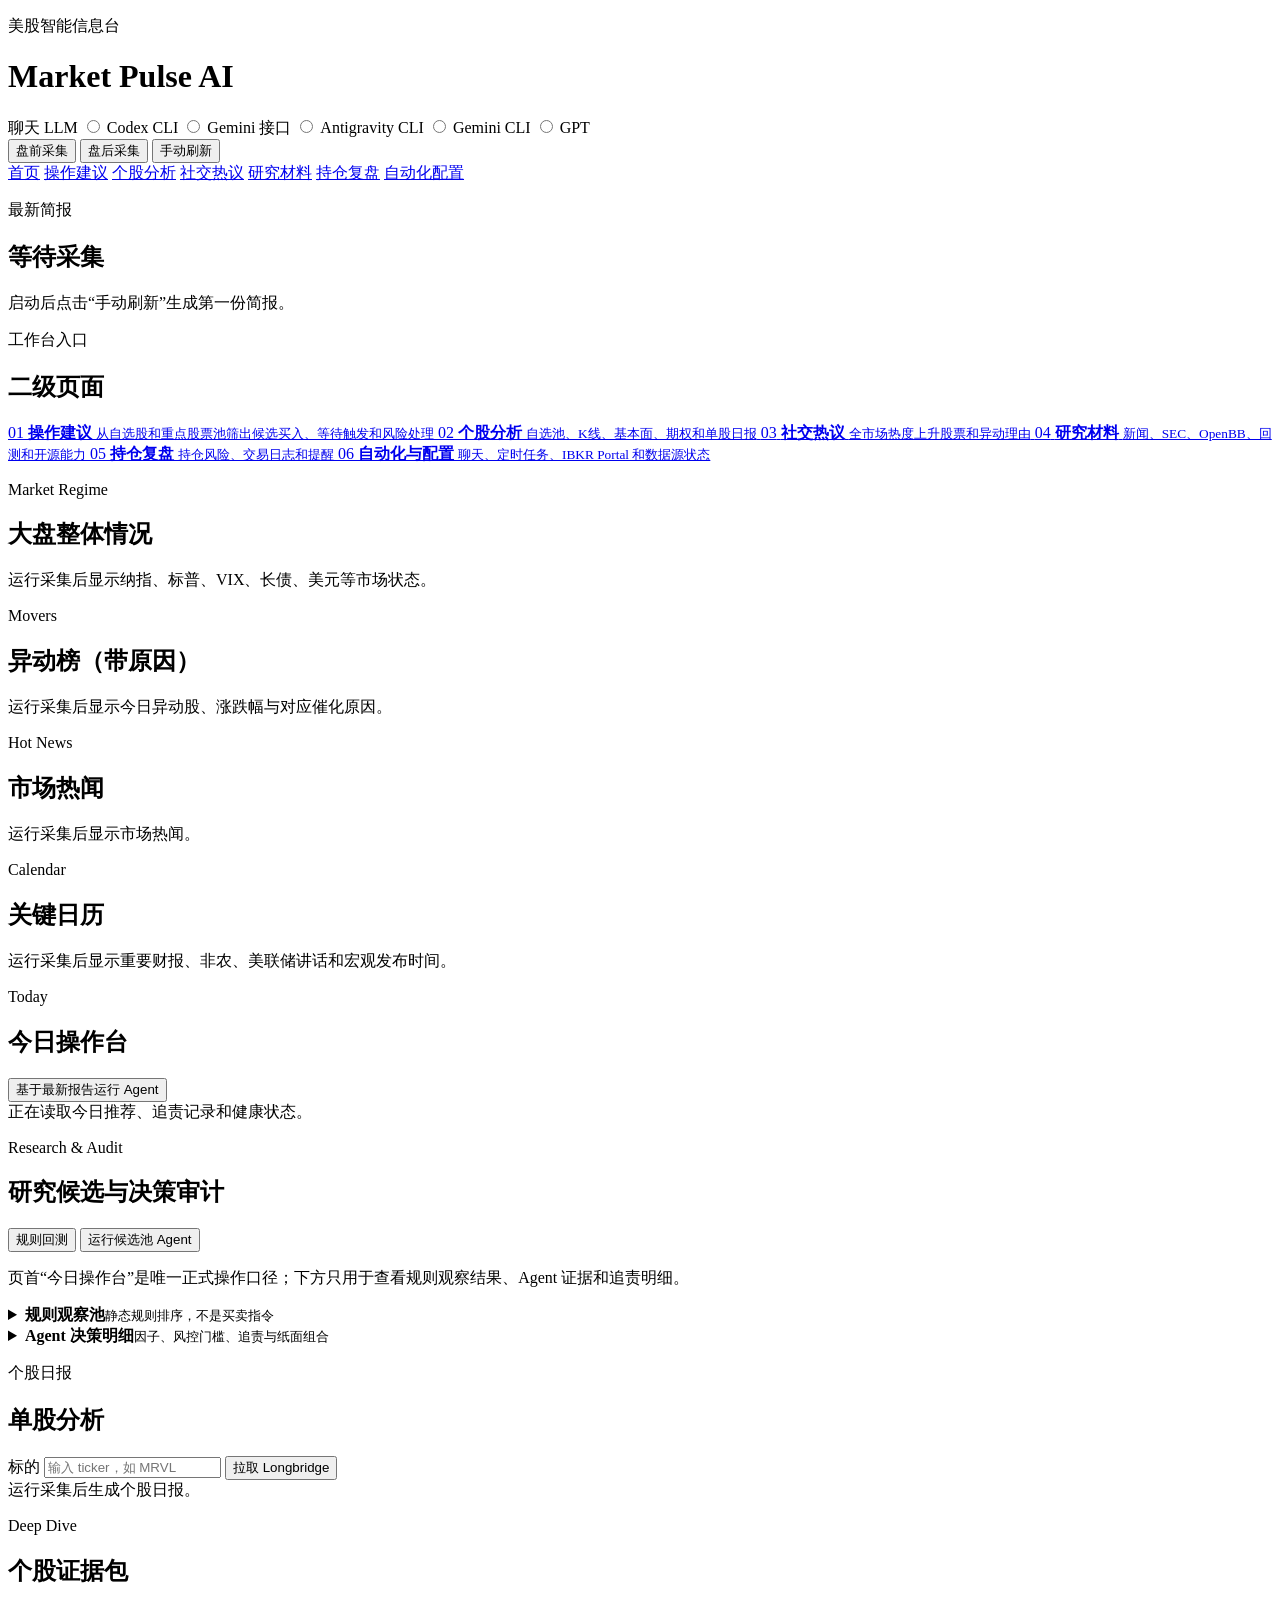
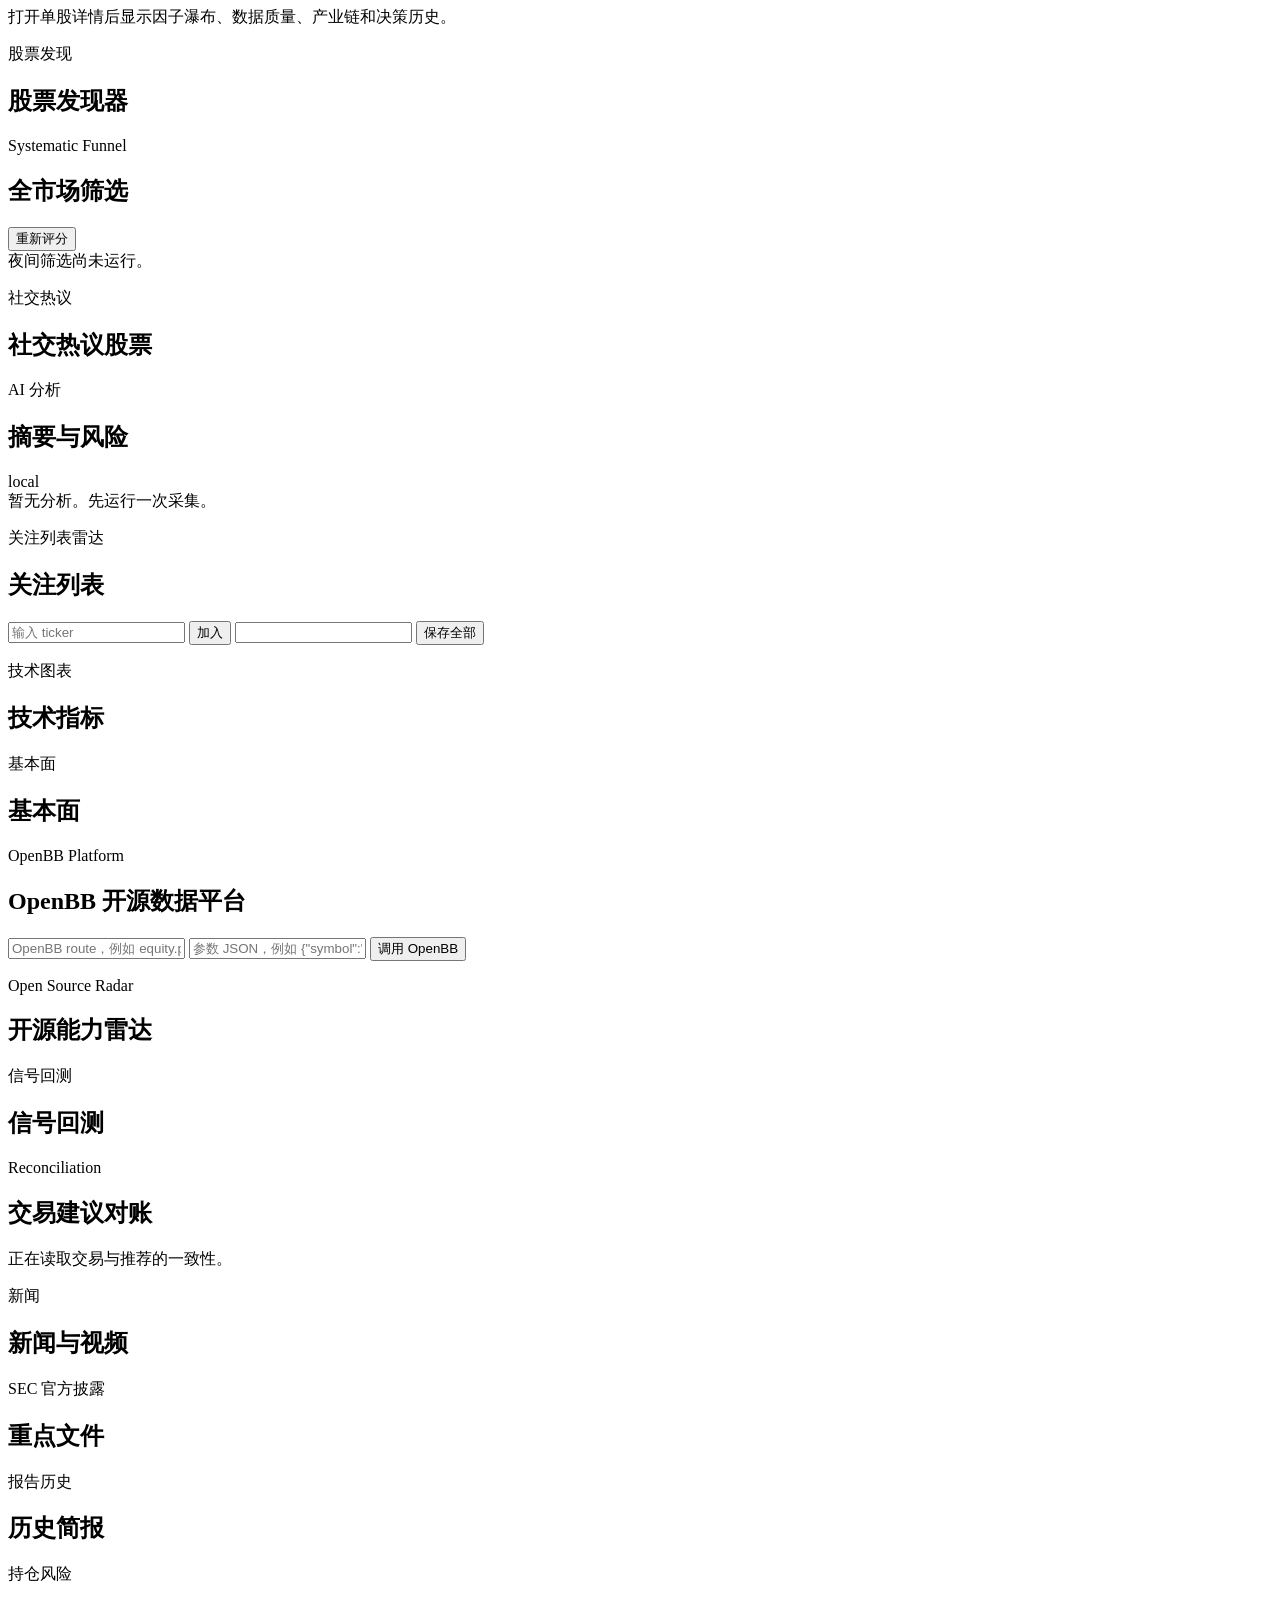
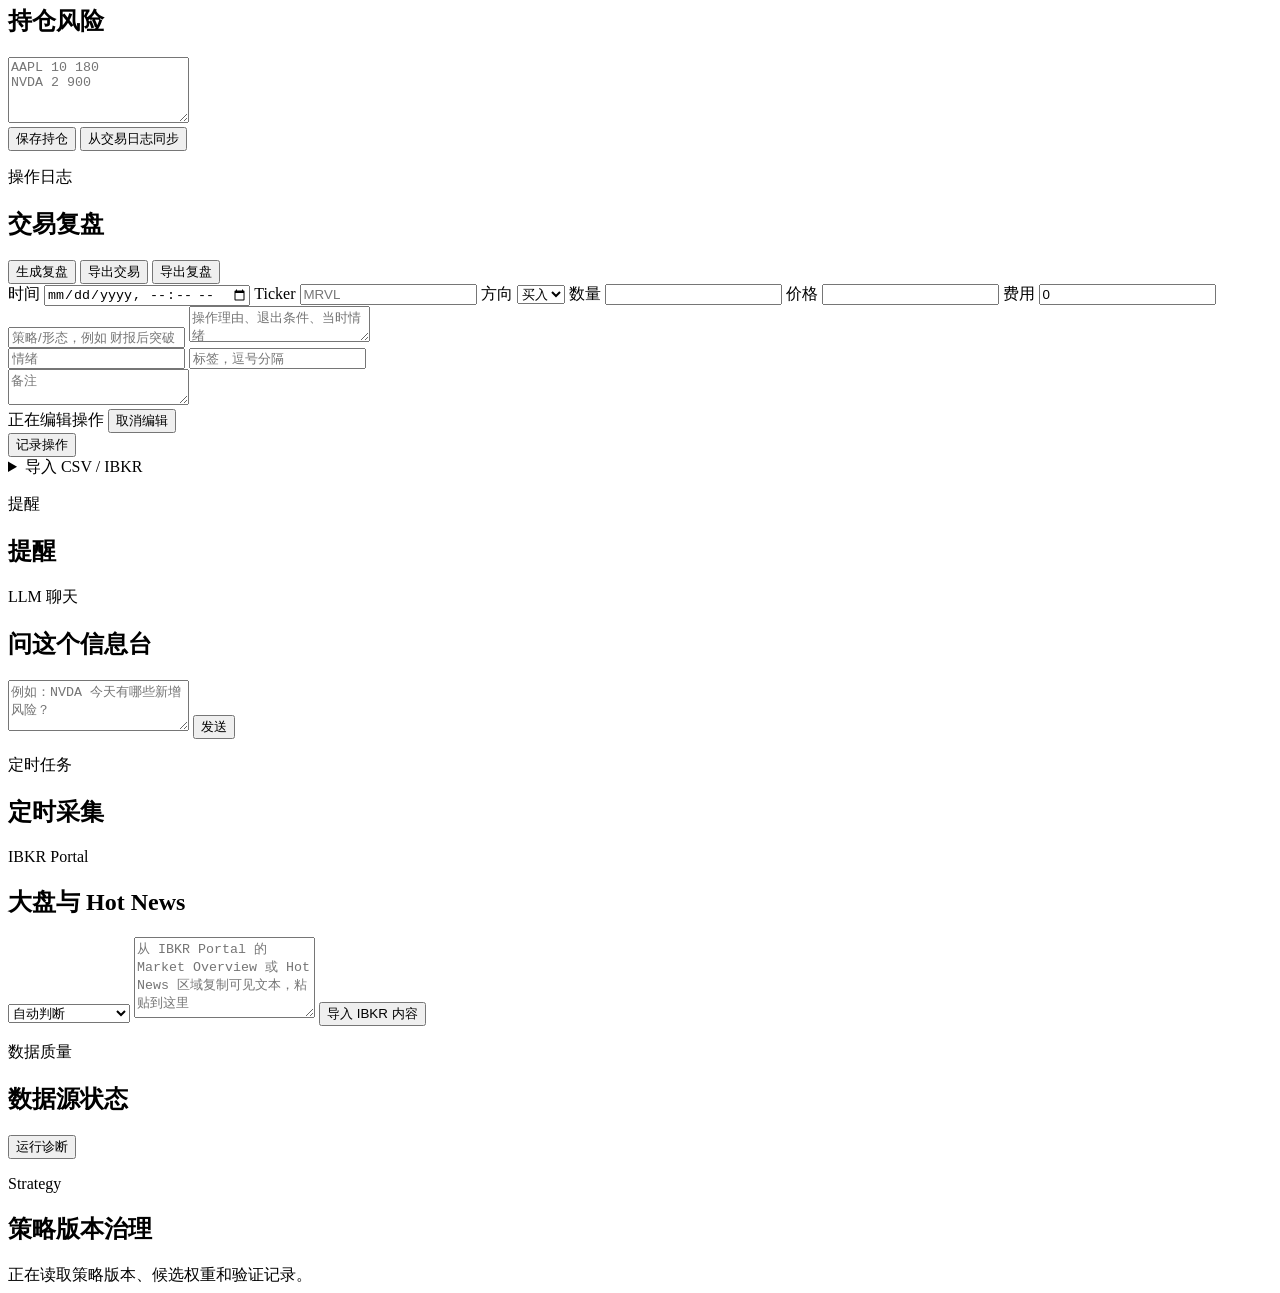
==== commit 8a7f7c39: "WP35: add nightly whole-market screen" ====
--- a/public/index.html
+++ b/public/index.html
@@ -246,6 +246,19 @@
             <div id="discoveryGrid" class="discovery-grid"></div>
           </section>
 
+          <section class="panel market-screen-panel" data-page-panel="stocks">
+            <div class="panel-head">
+              <div>
+                <p class="section-label">Systematic Funnel</p>
+                <h2>全市场筛选</h2>
+              </div>
+              <button id="runMarketScreen" class="btn compact" type="button" title="使用已入库的最新 K 线重新评分">重新评分</button>
+            </div>
+            <div id="marketScreenBox" class="market-screen-box empty-state">
+              夜间筛选尚未运行。
+            </div>
+          </section>
+
           <section class="panel" data-page-panel="social">
             <div class="panel-head">
               <div>
